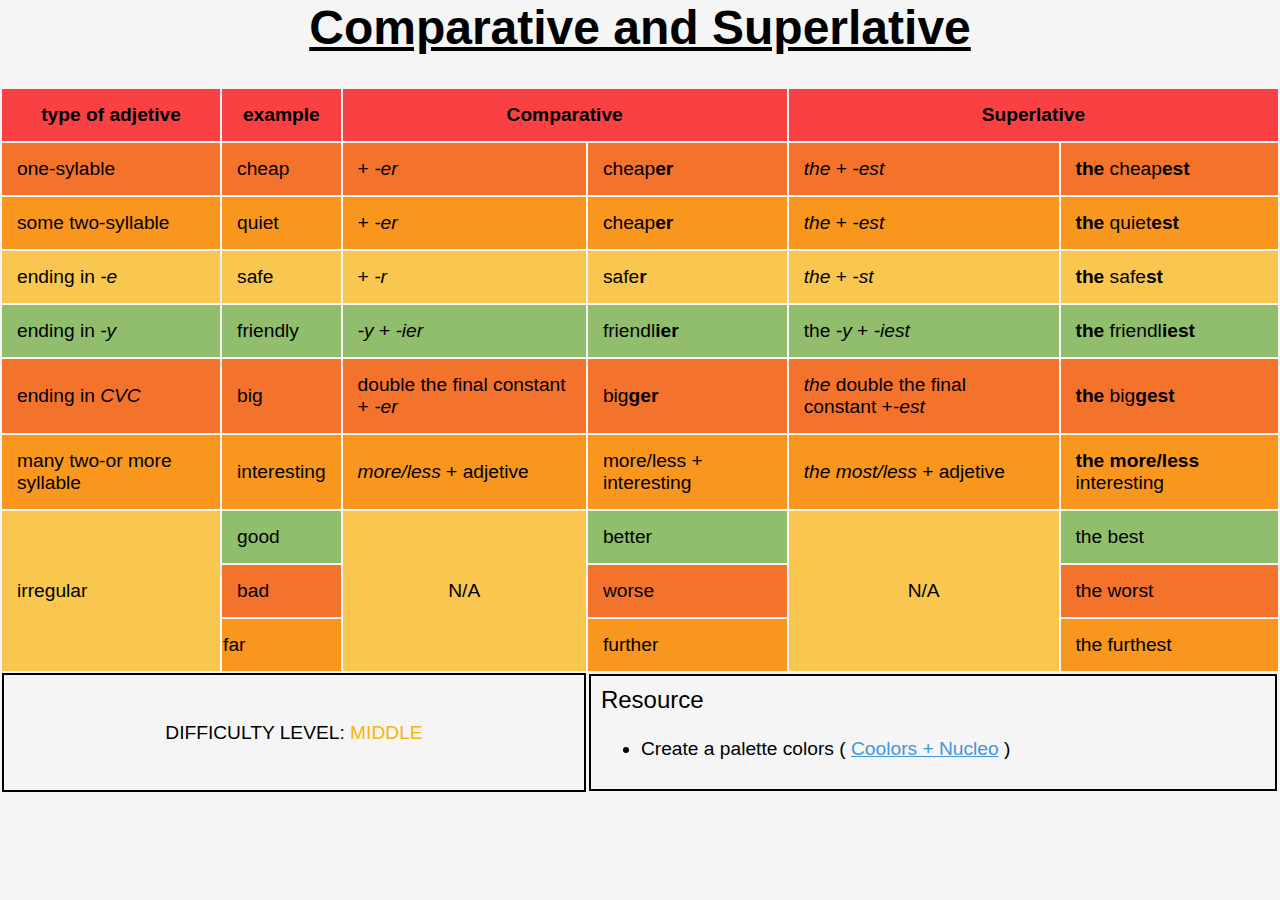
==== HtmlCss/Beginners/PresentSimpleTable/index.html @ 9e1a0ea4 "I finished the thierd example for begnners students." ====
<!DOCTYPE html>
<html lang="en">

<head>
    <meta charset="UTF-8">
    <meta name="viewport" content="width=device-width, initial-scale=1.0">
    <link rel="stylesheet" href="style.css">
    <title>Document</title>
</head>

<body>
    <main>
        <h1 class="table__title"> Comparative and Superlative </h1>
        <table class="table">
            <tr class="table__row">
                <th class="table__cell">
                    type of adjetive
                </th>
                <th class="table__cell">
                    example
                </th>
                <th colspan="2" class="table__cell">
                    Comparative
                </th>
                <th colspan="2" class="table__cell">
                    Superlative
                </th>
            </tr>
            <tr class="table__row table__row--primary">
                <td class="table__cell">
                    one-sylable
                </td>
                <td class="table__cell">
                    cheap
                </td>
                <td class="table__cell">
                    + <span class="table__text">-er</span>
                </td>
                <td class="table__cell">
                    cheap<span class="table__text--weight">er</span>
                </td>
                <td class="table__cell">
                    <span class="table__text">the</span> + <span class="table__text">-est</span>
                </td>
                <td class="table__cell">
                    <span class="table__text--weight">the</span> cheap<span class="table__text--weight">est</span>
                </td>
            </tr>
            <tr class="table__row table__row--secondary">
                <td class="table__cell">
                    some two-syllable
                </td>
                <td class="table__cell">
                    quiet
                </td>
                <td class="table__cell">
                    + <span class="table__text">-er</span>
                </td>
                <td class="table__cell">
                    cheap<span class="table__text--weight">er</span>
                </td>
                <td class="table__cell">
                    <span class="table__text">the</span> + <span class="table__text">-est</span>
                </td>
                <td class="table__cell">
                    <span class="table__text--weight">the</span> quiet<span class="table__text--weight">est</span>
                </td>
            </tr>
            <tr class="table__row table__row--theirty">
                <td class="table__cell">
                    ending in <span class="table__text">-e</span>
                </td>
                <td class="table__cell">
                    safe
                </td>
                <td class="table__cell">
                    + <span class="table__text">-r</span>
                </td>
                <td class="table__cell">
                    safe<span class="table__text--weight">r</span>
                </td>
                <td class="table__cell">
                    <span class="table__text">the</span> + <span class="table__text">-st</span>
                </td>
                <td class="table__cell">
                    <span class="table__text--weight">the</span> safe<span class="table__text--weight">st</span>
                </td>
            </tr>
            <tr class="table__row table__row--fourty">
                <td class="table__cell">
                    ending in <span class="table__text">-y</span>
                </td>
                <td class="table__cell">
                    friendly
                </td>
                <td class="table__cell">
                    <span class="table__text">-y</span> + <span class="table__text">-ier</span>
                </td>
                <td class="table__cell">
                    friendl<span class="table__text--weight">ier</span>
                </td>
                <td class="table__cell">
                    the <span class="table__text">-y</span> + <span class="table__text">-iest</span>
                </td>
                <td class="table__cell">
                    <span class="table__text--weight">the</span> friendl<span class="table__text--weight">iest</span>
                </td>
            </tr>
            <tr class="table__row table__row--primary">
                <td class="table__cell">
                    ending in <span class="table__text">CVC</span>
                </td>
                <td class="table__cell">
                    big
                </td>
                <td class="table__cell">
                    double the final constant + <span class="table__text">-er</span>
                </td>
                <td class="table__cell">
                    big<span class="table__text--weight">ger</span>
                </td>
                <td class="table__cell">
                    <span class="table__text">the</span> double the final constant +<span class="table__text">-est</span>
                </td>
                <td class="table__cell">
                    <span class="table__text--weight">the</span> big<span class="table__text--weight">gest</span>
                </td>
            </tr>
            <tr class="table__row table__row--secondary">
                <td class="table__cell">
                    many two-or more syllable
                </td>
                <td class="table__cell">
                    interesting
                </td>
                <td class="table__cell">
                    <span class="table__text">more/less</span> + adjetive
                </td>
                <td class="table__cell">
                    <span>more/less</span> + interesting
                </td>
                <td class="table__cell">
                    <span class="table__text">the most/less</span> + adjetive
                </td>
                <td class="table__cell">
                    <span class="table__text--weight">the more/less</span> interesting
                </td>
            </tr>
            <tr class="table__row table__row--fourty">
                <td rowspan="3" class="table__cell table__cell--betweenRowSpan">
                    irregular
                </td>
                <td class="table__cell">
                    good
                </td>
                <td rowspan="3" class="table__cell table__cell--betweenRowSpan table__cell--center">
                    N/A
                </td>
                <td class="table__cell">
                    better
                </td>
                <td rowspan="3" class="table__cell table__cell--betweenRowSpan table__cell--center">
                    N/A
                </td>
                <td class="table__cell">
                    the best
                </td>
            </tr>
            <tr class="table__row table__row--primary">
                <!-- <td></td> -->
                <td class="table__cell">
                    bad
                </td>
                <!-- <td></td> -->
                <td class="table__cell">
                    worse
                </td>
                <!-- <td></td> -->
                <td class="table__cell">
                    the worst
                </td>
            </tr>
            <tr class="table__row table__row--secondary">
                <!-- <td></td> -->
                <td>
                    far
                </td>
                <!-- <td></td> -->
                <td class="table__cell">
                    further
                </td>
                <!-- <td></td> -->
                <td class="table__cell">
                    the furthest
                </td>
            </tr>
            <tr>
                <td colspan="3" class="level">
                    <span>DIFFICULTY LEVEL: </span><span class="level__text--middle">MIDDLE</span>
                </td>
                <td colspan="3">
                    <div class=" resourse">
                        <p class="resourse__title">Resource</p>
                        <ul>
                            <li> Create a palette colors ( <a class="resourse__link" target="_blanck"
                                    href="https://coolors.co/f94144-f3722c-f8961e-f9c74f-90be6d-43aa8b-577590">Coolors +
                                    Nucleo</a> )</li>
                        </ul>
                    </div>


                </td>
            </tr>
        </table>
    </main>
</body>

</html>
---- HtmlCss/Beginners/PresentSimpleTable/style.css ----
html, body {
    padding: 0px;
    margin: 0px;
    height: 100%;
    width: 100%;
    background-color: whitesmoke;
}

/* ------------------------- CLASS FROM TABLE BLOCK ------------------------- */

.table{
    margin: auto;
    font-family: Arial, Helvetica, sans-serif;
    font-size: 1.2rem;
}
.table__title{
    margin-top: 0px;
    font-family: Arial, Helvetica, sans-serif;
    font-size: 3rem;
    text-align: center;
    text-decoration: underline;
    
}

.table__row{
    background-color: #F94144;
}

.table__row--primary{
    background-color: #F3722C;
}

.table__row--secondary{
    background-color:#F8961E;
}

.table__row--theirty{
    background-color: #F9C74F;
}

.table__row--fourty{
    background-color: #90BE6D;
}

.table__cell{
    padding: 15px;
}

.table__cell--betweenRowSpan{
    background-color: #F9C74F;
}

.table__cell--center{
    text-align: center;
}

.table__text{
    font-style: italic;
}

.table__text--weight{
    font-style: normal;
    font-weight: 700;
}


/* ------------------------ CLASS FROM RESOURSE BLOCK ----------------------- */

.resourse{
    padding: 10px;
    color: rgb(0, 0, 0);
    font-size: 1.2rem;
    margin: auto;
    font-family: Arial, Helvetica, sans-serif;
    border: 2px solid black;
}

.resourse__title{
    margin-top: 0em;
    font-size: 1.5rem;
}

.resourse__link{
    color: rgb(69, 150, 216);
}
/* ------------------------- CLASS FROM DIFFICULTY LEVEL BLOCK ------------------------- */

.level{
    margin-top: 10px;
    padding: 10px;
    margin-left: 20px;
    border: 2px solid black;
    font-family: Arial, Helvetica, sans-serif;
    font-size: 1.2rem;
    color: rgb(0, 0, 0);
    text-align: center;
}

.level__text{
    color: green;
}

.level__text--middle{
    color: #fdb305;
}

.level__text--advanced{
    color: red;
}
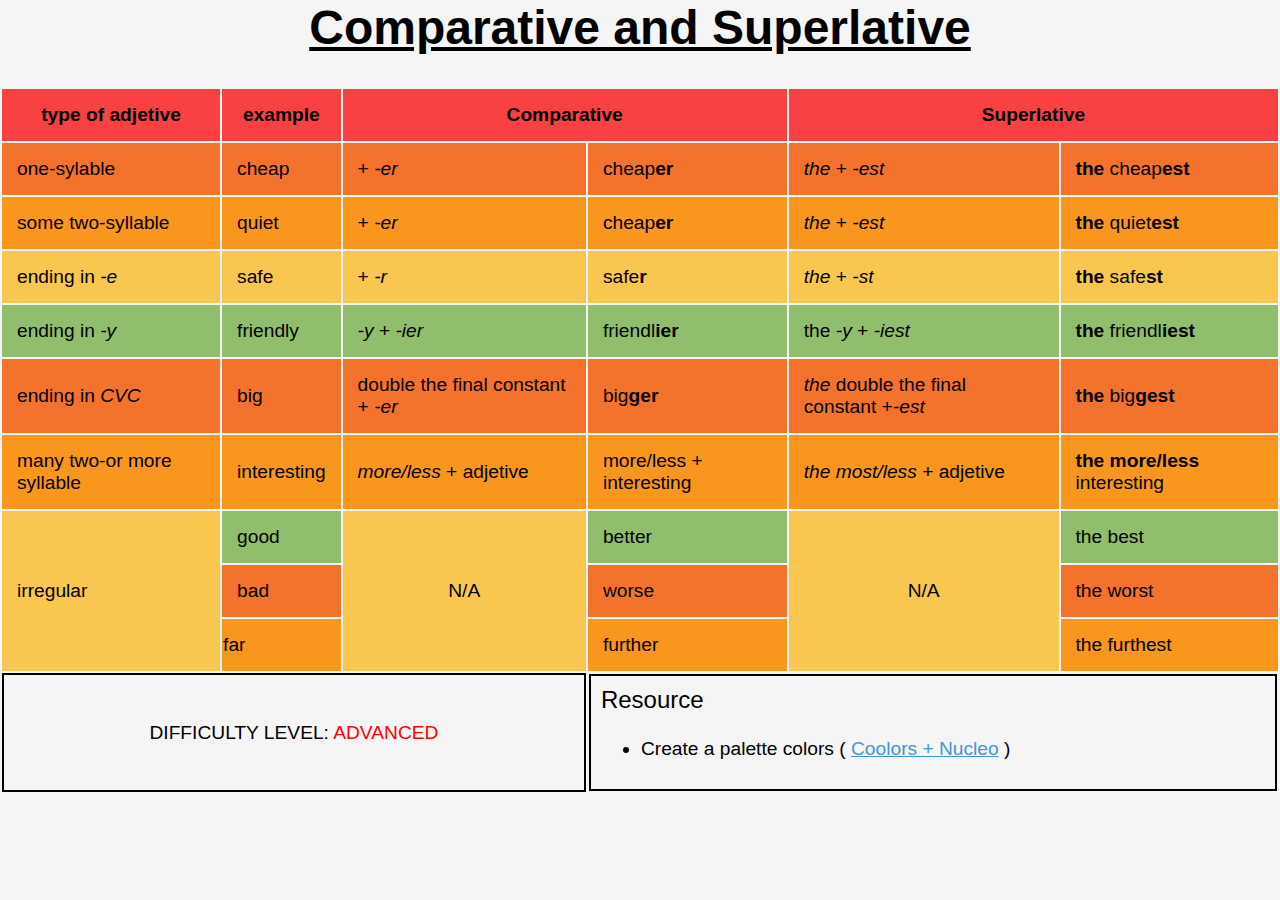
==== commit 4ae7b0e3: "I forgot comment the page to help the student read the code." ====
--- a/HtmlCss/Beginners/PresentSimpleTable/index.html
+++ b/HtmlCss/Beginners/PresentSimpleTable/index.html
@@ -12,6 +12,9 @@
     <main>
         <h1 class="table__title"> Comparative and Superlative </h1>
         <table class="table">
+
+            <!-- ------------------------------- TITLES -------------------------------- -->
+
             <tr class="table__row">
                 <th class="table__cell">
                     type of adjetive
@@ -26,6 +29,9 @@
                     Superlative
                 </th>
             </tr>
+
+            <!-- ------------------------------ FIRST ROW ------------------------------ -->
+
             <tr class="table__row table__row--primary">
                 <td class="table__cell">
                     one-sylable
@@ -46,6 +52,9 @@
                     <span class="table__text--weight">the</span> cheap<span class="table__text--weight">est</span>
                 </td>
             </tr>
+
+            <!-- ----------------------------- SECOND ROW ------------------------------ -->
+
             <tr class="table__row table__row--secondary">
                 <td class="table__cell">
                     some two-syllable
@@ -66,6 +75,9 @@
                     <span class="table__text--weight">the</span> quiet<span class="table__text--weight">est</span>
                 </td>
             </tr>
+
+            <!-- ----------------------------- THEIRD ROW ------------------------------ -->
+
             <tr class="table__row table__row--theirty">
                 <td class="table__cell">
                     ending in <span class="table__text">-e</span>
@@ -86,6 +98,9 @@
                     <span class="table__text--weight">the</span> safe<span class="table__text--weight">st</span>
                 </td>
             </tr>
+
+            <!-- ----------------------------- FOURTH ROW ------------------------------ -->
+
             <tr class="table__row table__row--fourty">
                 <td class="table__cell">
                     ending in <span class="table__text">-y</span>
@@ -106,6 +121,9 @@
                     <span class="table__text--weight">the</span> friendl<span class="table__text--weight">iest</span>
                 </td>
             </tr>
+
+            <!-- ------------------------------ FIFTH ROW ------------------------------ -->
+
             <tr class="table__row table__row--primary">
                 <td class="table__cell">
                     ending in <span class="table__text">CVC</span>
@@ -126,6 +144,9 @@
                     <span class="table__text--weight">the</span> big<span class="table__text--weight">gest</span>
                 </td>
             </tr>
+
+            <!-- ------------------------------ SIXTH ROW ------------------------------ -->
+
             <tr class="table__row table__row--secondary">
                 <td class="table__cell">
                     many two-or more syllable
@@ -146,6 +167,9 @@
                     <span class="table__text--weight">the more/less</span> interesting
                 </td>
             </tr>
+
+            <!-- ----------------------------- SEVENTH ROW ----------------------------- -->
+
             <tr class="table__row table__row--fourty">
                 <td rowspan="3" class="table__cell table__cell--betweenRowSpan">
                     irregular
@@ -166,37 +190,43 @@
                     the best
                 </td>
             </tr>
+
+            <!-- ----------------------------- EIGHTH ROW ------------------------------ -->
+
             <tr class="table__row table__row--primary">
-                <!-- <td></td> -->
+                <!-- <td>We don-t need this element, because the td from the tr over this row with ROWSPAN is fill the space </td> -->
                 <td class="table__cell">
                     bad
                 </td>
-                <!-- <td></td> -->
+                <!-- <td>We don-t need this element, because the td from the tr over this row with ROWSPAN is fill the space </td> -->
                 <td class="table__cell">
                     worse
                 </td>
-                <!-- <td></td> -->
+                <!-- <td>We don-t need this element, because the td from the tr over this row with ROWSPAN is fill the space </td> -->
                 <td class="table__cell">
                     the worst
                 </td>
             </tr>
+
+            <!-- ------------------------------ NINTH ROW ------------------------------ -->
+
             <tr class="table__row table__row--secondary">
-                <!-- <td></td> -->
+                <!-- <td>We don-t need this element, because the td from the tr over this row with ROWSPAN is fill the space </td> -->
                 <td>
                     far
                 </td>
-                <!-- <td></td> -->
+                <!-- <td>We don-t need this element, because the td from the tr over this row with ROWSPAN is fill the space </td> -->
                 <td class="table__cell">
                     further
                 </td>
-                <!-- <td></td> -->
+                <!-- <td>We don-t need this element, because the td from the tr over this row with ROWSPAN is fill the space </td> -->
                 <td class="table__cell">
                     the furthest
                 </td>
             </tr>
             <tr>
                 <td colspan="3" class="level">
-                    <span>DIFFICULTY LEVEL: </span><span class="level__text--middle">MIDDLE</span>
+                    <span>DIFFICULTY LEVEL: </span><span class="level__text--advanced">ADVANCED</span>
                 </td>
                 <td colspan="3">
                     <div class=" resourse">
@@ -207,11 +237,11 @@
                                     Nucleo</a> )</li>
                         </ul>
                     </div>
-
-
-                </td>
-            </tr>
+                </td>
+            </tr>
+
         </table>
+        
     </main>
 </body>
 
--- a/HtmlCss/Beginners/PresentSimpleTable/style.css
+++ b/HtmlCss/Beginners/PresentSimpleTable/style.css
@@ -101,7 +101,7 @@
 }
 
 .level__text--middle{
-    color: #fdb305;
+    color: yellow;
 }
 
 .level__text--advanced{
